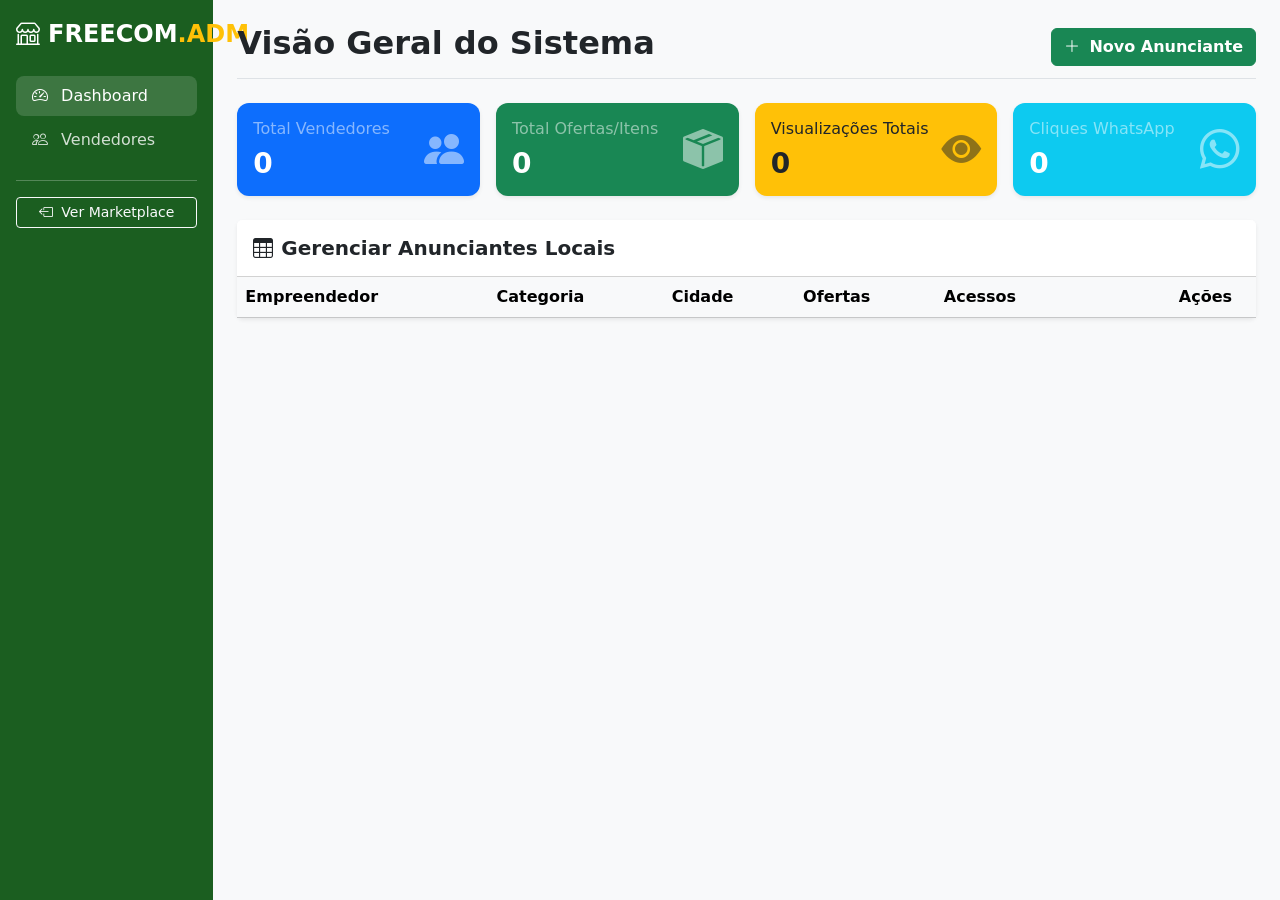
==== dashboard.html @ f9a30d29 "Add files via upload" ====
<!DOCTYPE html>
<html lang="pt-BR">
<head>
  <meta charset="UTF-8">
  <meta name="viewport" content="width=device-width, initial-scale=1.0">
  <title>FREECOM.COM - Painel Administrativo</title>
  <link href="https://cdn.jsdelivr.net/npm/bootstrap@5.3.0/dist/css/bootstrap.min.css" rel="stylesheet">
  <link rel="stylesheet" href="https://cdn.jsdelivr.net/npm/bootstrap-icons@1.11.1/font/bootstrap-icons.css">
  <style>
    :root { --primary-color: #2e7d32; }
    body { min-height: 100vh; background-color: #f8f9fa; }
    .sidebar { min-height: 100vh; background-color: #1b5e20; color: white; }
    .sidebar .nav-link { color: rgba(255,255,255,0.8); border-radius: 8px; margin-bottom: 4px; }
    .sidebar .nav-link:hover, .sidebar .nav-link.active { color: white; background-color: rgba(255,255,255,0.15); }
    .stat-card { border: none; border-radius: 12px; transition: transform 0.2s; }
    .stat-card:hover { transform: translateY(-3px); }
  </style>
</head>
<body>

  <div class="container-fluid">
    <div class="row">
      <!-- Sidebar -->
      <nav class="col-md-3 col-lg-2 d-md-block sidebar collapse p-3">
        <a href="../index.html" class="d-flex align-items-center mb-4 text-white text-decoration-none fs-4 fw-bold">
          <i class="bi bi-shop me-2"></i> FREECOM<span class="text-warning">.ADM</span>
        </a>
        <ul class="nav nav-pills flex-column mb-auto">
          <li class="nav-item">
            <a href="#" class="nav-link active"><i class="bi bi-speedometer2 me-2"></i> Dashboard</a>
          </li>
          <li>
            <a href="#vendedoresSection" class="nav-link"><i class="bi bi-people me-2"></i> Vendedores</a>
          </li>
        </ul>
        <hr>
        <a href="../index.html" class="btn btn-outline-light w-100 btn-sm"><i class="bi bi-box-arrow-left me-1"></i> Ver Marketplace</a>
      </nav>

      <!-- Conteúdo Principal -->
      <main class="col-md-9 ms-sm-auto col-lg-10 px-md-4 py-4">
        <div class="d-flex justify-content-between flex-wrap flex-md-nowrap align-items-center pb-2 mb-4 border-bottom">
          <h1 class="h2 text-dark fw-bold">Visão Geral do Sistema</h1>
          <button class="btn btn-success fw-bold" onclick="abrirModalVendedor()"><i class="bi bi-plus-lg me-1"></i> Novo Anunciante</button>
        </div>

        <!-- Cards de Estatísticas -->
        <div class="row g-3 mb-4">
          <div class="col-12 col-sm-6 col-xl-3">
            <div class="card stat-card bg-primary text-white p-3 shadow-sm">
              <div class="d-flex justify-content-between align-items-center">
                <div>
                  <h6 class="text-white-50">Total Vendedores</h6>
                  <h3 class="fw-bold mb-0" id="dashTotalVendedores">0</h3>
                </div>
                <i class="bi bi-people-fill fs-1 opacity-50"></i>
              </div>
            </div>
          </div>

          <div class="col-12 col-sm-6 col-xl-3">
            <div class="card stat-card bg-success text-white p-3 shadow-sm">
              <div class="d-flex justify-content-between align-items-center">
                <div>
                  <h6 class="text-white-50">Total Ofertas/Itens</h6>
                  <h3 class="fw-bold mb-0" id="dashTotalItens">0</h3>
                </div>
                <i class="bi bi-box-seam-fill fs-1 opacity-50"></i>
              </div>
            </div>
          </div>

          <div class="col-12 col-sm-6 col-xl-3">
            <div class="card stat-card bg-warning text-dark p-3 shadow-sm">
              <div class="d-flex justify-content-between align-items-center">
                <div>
                  <h6 class="text-dark-50">Visualizações Totais</h6>
                  <h3 class="fw-bold mb-0" id="dashTotalAcessos">0</h3>
                </div>
                <i class="bi bi-eye-fill fs-1 opacity-50"></i>
              </div>
            </div>
          </div>

          <div class="col-12 col-sm-6 col-xl-3">
            <div class="card stat-card bg-info text-white p-3 shadow-sm">
              <div class="d-flex justify-content-between align-items-center">
                <div>
                  <h6 class="text-white-50">Cliques WhatsApp</h6>
                  <h3 class="fw-bold mb-0" id="dashTotalWhats">0</h3>
                </div>
                <i class="bi bi-whatsapp fs-1 opacity-50"></i>
              </div>
            </div>
          </div>
        </div>

        <!-- Tabela CRUD de Vendedores -->
        <div class="card border-0 shadow-sm mb-4" id="vendedoresSection">
          <div class="card-header bg-white py-3">
            <h5 class="fw-bold mb-0 text-dark"><i class="bi bi-table me-2"></i>Gerenciar Anunciantes Locais</h5>
          </div>
          <div class="card-body p-0">
            <div class="table-responsive">
              <table class="table table-striped align-middle mb-0">
                <thead class="table-light">
                  <tr>
                    <th>Empreendedor</th>
                    <th>Categoria</th>
                    <th>Cidade</th>
                    <th>Ofertas</th>
                    <th>Acessos</th>
                    <th class="text-end px-4">Ações</th>
                  </tr>
                </thead>
                <tbody id="tabelaAdminVendedores">
                  <!-- Injetado por JS -->
                </tbody>
              </table>
            </div>
          </div>
        </div>
      </main>
    </div>
  </div>

  <!-- Modal Cadastro/Edição de Vendedor -->
  <div class="modal fade" id="modalVendedor" tabindex="-1">
    <div class="modal-dialog modal-lg">
      <div class="modal-content">
        <div class="modal-header bg-success text-white">
          <h5 class="modal-title fw-bold" id="modalVendedorTitle">Cadastrar Anunciante</h5>
          <button type="button" class="btn-close btn-close-white" data-bs-dismiss="modal"></button>
        </div>
        <div class="modal-body">
          <form id="formVendedor">
            <input type="hidden" id="vendedorId">
            <div class="row g-3">
              <div class="col-md-6">
                <label class="form-label fw-semibold">Nome Completo / Estabelecimento</label>
                <input type="text" id="inputNome" class="form-control" required placeholder="Ex: Dona Maria - Cucas">
              </div>
              <div class="col-md-6">
                <label class="form-label fw-semibold">Categoria</label>
                <select id="selectCategoria" class="form-select" required>
                  <option value="Padaria Artesanal">Padaria Artesanal</option>
                  <option value="Produtos Coloniais">Produtos Coloniais</option>
                  <option value="Serviços">Serviços</option>
                  <option value="Alimentação">Alimentação</option>
                </select>
              </div>
              <div class="col-md-6">
                <label class="form-label fw-semibold">Cidade/Região</label>
                <input type="text" id="inputCidade" class="form-control" required value="Igrejinha">
              </div>
              <div class="col-md-6">
                <label class="form-label fw-semibold">WhatsApp (somente números)</label>
                <input type="text" id="inputWhatsapp" class="form-control" required placeholder="5551999999999">
              </div>
              <div class="col-12">
                <label class="form-label fw-semibold">URL da Foto de Perfil</label>
                <input type="url" id="inputFoto" class="form-control" required placeholder="https://exemplo.com/foto.jpg">
              </div>
              <div class="col-12">
                <label class="form-label fw-semibold">História Pessoal / Origem do Negócio</label>
                <textarea id="inputHistoria" class="form-control" rows="3" required placeholder="Conte a trajetória do vendedor..."></textarea>
              </div>
            </div>
          </form>
        </div>
        <div class="modal-footer">
          <button type="button" class="btn btn-secondary" data-bs-dismiss="modal">Cancelar</button>
          <button type="button" class="btn btn-success fw-bold" onclick="salvarVendedor()">Salvar Registro</button>
        </div>
      </div>
    </div>
  </div>

  <!-- Scripts -->
  <script src="../js/data.js"></script>
  <script src="https://cdn.jsdelivr.net/npm/bootstrap@5.3.0/dist/js/bootstrap.bundle.min.js"></script>
  <script>
    let bsModal = null;

    function atualizarDashboard() {
      const lista = getAnunciantes();

      const totalVendedores = lista.length;
      const totalItens = lista.reduce((acc, curr) => acc + (curr.itens ? curr.itens.length : 0), 0);
      const totalAcessos = lista.reduce((acc, curr) => acc + (curr.estatisticas ? curr.estatisticas.acessos : 0), 0);
      const totalWhats = lista.reduce((acc, curr) => acc + (curr.estatisticas ? curr.estatisticas.cliquesWhatsapp : 0), 0);

      document.getElementById('dashTotalVendedores').innerText = totalVendedores;
      document.getElementById('dashTotalItens').innerText = totalItens;
      document.getElementById('dashTotalAcessos').innerText = totalAcessos;
      document.getElementById('dashTotalWhats').innerText = totalWhats;

      // Renderizar Tabela Admin
      const tabela = document.getElementById('tabelaAdminVendedores');
      tabela.innerHTML = '';

      lista.forEach(item => {
        tabela.innerHTML += `
          <tr>
            <td>
              <div class="d-flex align-items-center">
                <img src="${item.foto}" class="rounded-circle me-2" style="width:40px; height:40px; object-fit:cover;">
                <span class="fw-semibold">${item.nome}</span>
              </div>
            </td>
            <td><span class="badge bg-light text-dark border">${item.categoria}</span></td>
            <td>${item.cidade}</td>
            <td><span class="badge bg-secondary">${item.itens.length} ofertas</span></td>
            <td>${item.estatisticas.acessos}</td>
            <td class="text-end px-4">
              <a href="../pages/vendedor.html?id=${item.id}" target="_blank" class="btn btn-sm btn-outline-secondary me-1"><i class="bi bi-eye"></i></a>
              <button class="btn btn-sm btn-outline-primary me-1" onclick="editarVendedor('${item.id}')"><i class="bi bi-pencil"></i></button>
              <button class="btn btn-sm btn-outline-danger" onclick="excluirVendedor('${item.id}')"><i class="bi bi-trash"></i></button>
            </td>
          </tr>
        `;
      });
    }

    function abrirModalVendedor() {
      document.getElementById('formVendedor').reset();
      document.getElementById('vendedorId').value = '';
      document.getElementById('modalVendedorTitle').innerText = 'Cadastrar Anunciante';
      bsModal.show();
    }

    function editarVendedor(id) {
      const lista = getAnunciantes();
      const item = lista.find(v => v.id === id);
      if (!item) return;

      document.getElementById('vendedorId').value = item.id;
      document.getElementById('inputNome').value = item.nome;
      document.getElementById('selectCategoria').value = item.categoria;
      document.getElementById('inputCidade').value = item.cidade;
      document.getElementById('inputWhatsapp').value = item.whatsapp;
      document.getElementById('inputFoto').value = item.foto;
      document.getElementById('inputHistoria').value = item.historia;

      document.getElementById('modalVendedorTitle').innerText = 'Editar Anunciante';
      bsModal.show();
    }

    function salvarVendedor() {
      const id = document.getElementById('vendedorId').value;
      const nome = document.getElementById('inputNome').value;
      const categoria = document.getElementById('selectCategoria').value;
      const cidade = document.getElementById('inputCidade').value;
      const whatsapp = document.getElementById('inputWhatsapp').value;
      const foto = document.getElementById('inputFoto').value;
      const historia = document.getElementById('inputHistoria').value;

      if (!nome || !whatsapp || !foto || !historia) {
        alert('Por favor, preencha todos os campos obrigatórios!');
        return;
      }

      let lista = getAnunciantes();

      if (id) {
        // Update
        const index = lista.findIndex(v => v.id === id);
        if (index !== -1) {
          lista[index].nome = nome;
          lista[index].categoria = categoria;
          lista[index].cidade = cidade;
          lista[index].whatsapp = whatsapp;
          lista[index].foto = foto;
          lista[index].historia = historia;
        }
      } else {
        // Create
        const novoId = nome.toLowerCase().replace(/[^a-z0-9]/g, '-');
        const novoVendedor = {
          id: novoId,
          nome,
          categoria,
          tipo: categoria === 'Serviços' ? 'servico' : 'produto',
          cidade,
          whatsapp,
          foto,
          historia,
          estatisticas: { acessos: 0, cliquesWhatsapp: 0, favoritos: 0 },
          itens: []
        };
        lista.push(novoVendedor);
      }

      saveAnunciantes(lista);
      bsModal.hide();
      atualizarDashboard();
    }

    function excluirVendedor(id) {
      if (confirm('Tem certeza que deseja excluir este anunciante?')) {
        let lista = getAnunciantes();
        lista = lista.filter(v => v.id !== id);
        saveAnunciantes(lista);
        atualizarDashboard();
      }
    }

    document.addEventListener('DOMContentLoaded', () => {
      bsModal = new bootstrap.Modal(document.getElementById('modalVendedor'));
      atualizarDashboard();
    });
  </script>
</body>
</html>
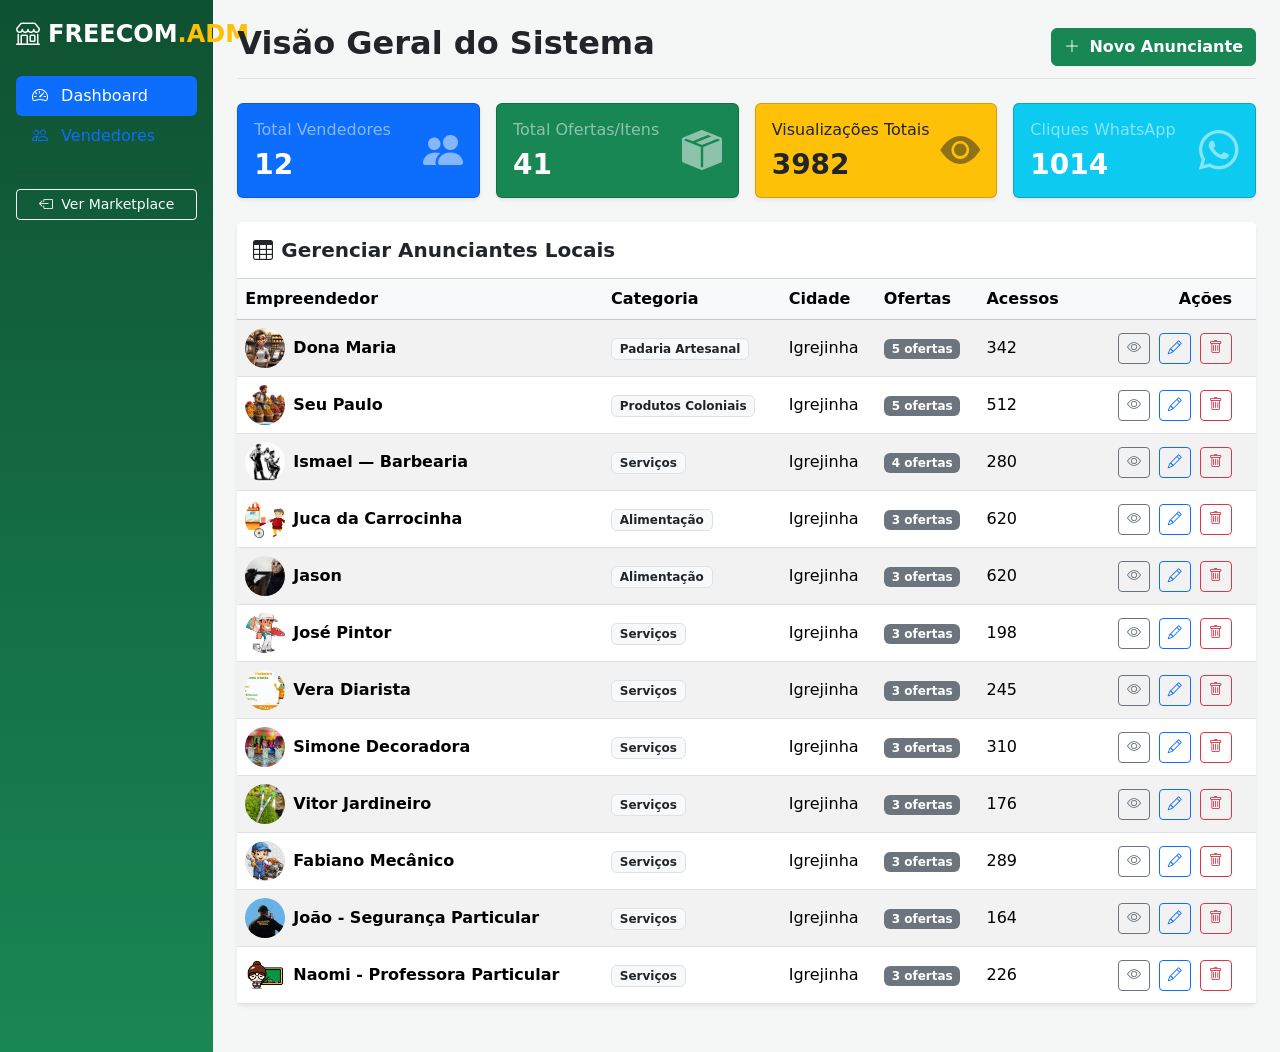
==== commit d740d3f7: "Atualiza site FREECOM" ====
--- a/dashboard.html
+++ b/dashboard.html
@@ -6,15 +6,8 @@
   <title>FREECOM.COM - Painel Administrativo</title>
   <link href="https://cdn.jsdelivr.net/npm/bootstrap@5.3.0/dist/css/bootstrap.min.css" rel="stylesheet">
   <link rel="stylesheet" href="https://cdn.jsdelivr.net/npm/bootstrap-icons@1.11.1/font/bootstrap-icons.css">
-  <style>
-    :root { --primary-color: #2e7d32; }
-    body { min-height: 100vh; background-color: #f8f9fa; }
-    .sidebar { min-height: 100vh; background-color: #1b5e20; color: white; }
-    .sidebar .nav-link { color: rgba(255,255,255,0.8); border-radius: 8px; margin-bottom: 4px; }
-    .sidebar .nav-link:hover, .sidebar .nav-link.active { color: white; background-color: rgba(255,255,255,0.15); }
-    .stat-card { border: none; border-radius: 12px; transition: transform 0.2s; }
-    .stat-card:hover { transform: translateY(-3px); }
-  </style>
+  <!-- Estilos Personalizados -->
+  <link rel="stylesheet" href="style.css">
 </head>
 <body>
 
@@ -22,19 +15,19 @@
     <div class="row">
       <!-- Sidebar -->
       <nav class="col-md-3 col-lg-2 d-md-block sidebar collapse p-3">
-        <a href="../index.html" class="d-flex align-items-center mb-4 text-white text-decoration-none fs-4 fw-bold">
+        <a href="index.html" class="d-flex align-items-center mb-4 text-white text-decoration-none fs-4 fw-bold">
           <i class="bi bi-shop me-2"></i> FREECOM<span class="text-warning">.ADM</span>
         </a>
         <ul class="nav nav-pills flex-column mb-auto">
           <li class="nav-item">
-            <a href="#" class="nav-link active"><i class="bi bi-speedometer2 me-2"></i> Dashboard</a>
+            <a href="dashboard.html" class="nav-link active"><i class="bi bi-speedometer2 me-2"></i> Dashboard</a>
           </li>
           <li>
             <a href="#vendedoresSection" class="nav-link"><i class="bi bi-people me-2"></i> Vendedores</a>
           </li>
         </ul>
         <hr>
-        <a href="../index.html" class="btn btn-outline-light w-100 btn-sm"><i class="bi bi-box-arrow-left me-1"></i> Ver Marketplace</a>
+        <a href="index.html" class="btn btn-outline-light w-100 btn-sm"><i class="bi bi-box-arrow-left me-1"></i> Ver Marketplace</a>
       </nav>
 
       <!-- Conteúdo Principal -->
@@ -124,7 +117,7 @@
     </div>
   </div>
 
-  <!-- Modal Cadastro/Edição de Vendedor -->
+  <!-- Modal Cadastro/Edição -->
   <div class="modal fade" id="modalVendedor" tabindex="-1">
     <div class="modal-dialog modal-lg">
       <div class="modal-content">
@@ -177,7 +170,7 @@
   </div>
 
   <!-- Scripts -->
-  <script src="../js/data.js"></script>
+  <script src="data.js"></script>
   <script src="https://cdn.jsdelivr.net/npm/bootstrap@5.3.0/dist/js/bootstrap.bundle.min.js"></script>
   <script>
     let bsModal = null;
@@ -195,7 +188,6 @@
       document.getElementById('dashTotalAcessos').innerText = totalAcessos;
       document.getElementById('dashTotalWhats').innerText = totalWhats;
 
-      // Renderizar Tabela Admin
       const tabela = document.getElementById('tabelaAdminVendedores');
       tabela.innerHTML = '';
 
@@ -213,7 +205,7 @@
             <td><span class="badge bg-secondary">${item.itens.length} ofertas</span></td>
             <td>${item.estatisticas.acessos}</td>
             <td class="text-end px-4">
-              <a href="../pages/vendedor.html?id=${item.id}" target="_blank" class="btn btn-sm btn-outline-secondary me-1"><i class="bi bi-eye"></i></a>
+              <a href="vendedor.html?id=${item.id}" target="_blank" class="btn btn-sm btn-outline-secondary me-1"><i class="bi bi-eye"></i></a>
               <button class="btn btn-sm btn-outline-primary me-1" onclick="editarVendedor('${item.id}')"><i class="bi bi-pencil"></i></button>
               <button class="btn btn-sm btn-outline-danger" onclick="excluirVendedor('${item.id}')"><i class="bi bi-trash"></i></button>
             </td>
@@ -263,7 +255,6 @@
       let lista = getAnunciantes();
 
       if (id) {
-        // Update
         const index = lista.findIndex(v => v.id === id);
         if (index !== -1) {
           lista[index].nome = nome;
@@ -274,7 +265,6 @@
           lista[index].historia = historia;
         }
       } else {
-        // Create
         const novoId = nome.toLowerCase().replace(/[^a-z0-9]/g, '-');
         const novoVendedor = {
           id: novoId,
--- a/style.css
+++ b/style.css
@@ -0,0 +1,87 @@
+/* Variáveis de Cores e Fundos */
+:root {
+  --freecom-primary: #198754;
+  --freecom-dark: #0f5132;
+  --freecom-light-bg: #f4f7f6; /* Fundo geral mais suave e limpo */
+  --freecom-card-bg: #ffffff;
+}
+
+/* Fundo geral das páginas */
+body.home-page, body {
+  background-color: var(--freecom-light-bg) !important;
+  color: #333333;
+}
+
+/* Navbar personalizada */
+.bg-freecom {
+  background: linear-gradient(135deg, #0f5132, #198754) !important;
+}
+
+/* Hero Banner com fundo mais atraente e elegante */
+.hero-banner {
+  background: linear-gradient(135deg, #e8f5e9 0%, #c8e6c9 100%);
+  border-radius: 1rem;
+  border: 1px solid #a3d9a5;
+  color: #0b3d20;
+}
+
+/* Estilização dos Cards para dar profundidade */
+.card-announcer {
+  background-color: var(--freecom-card-bg);
+  border: none;
+  transition: transform 0.2s ease, box-shadow 0.2s ease;
+}
+
+.card-announcer:hover {
+  transform: translateY(-4px);
+  box-shadow: 0 .5rem 1rem rgba(0,0,0,.1) !important;
+}
+
+/* Avatar do Vendedor */
+.avatar-img {
+  width: 80px;
+  height: 80px;
+  border-radius: 50%;
+  object-fit: cover;
+  border: 3px solid #ffffff;
+  margin-top: -40px;
+  background-color: #fff;
+}
+
+/* Rodapé */
+footer.bg-dark {
+  background-color: #1a1e21 !important;
+}
+
+.profile-cover {
+  min-height: 120px;
+  background: linear-gradient(135deg, #0f5132, #56ab2f);
+}
+
+.profile-avatar {
+  width: 132px;
+  height: 132px;
+  margin-top: -66px;
+  border: 4px solid #fff;
+  border-radius: 50%;
+  object-fit: cover;
+  background-color: #fff;
+}
+
+.btn-whatsapp {
+  background-color: #25d366;
+  border-color: #25d366;
+  color: #fff;
+}
+
+.btn-whatsapp:hover,
+.btn-whatsapp:focus {
+  background-color: #1da851;
+  border-color: #1da851;
+  color: #fff;
+}
+
+.sidebar {
+  min-height: 100vh;
+  background: linear-gradient(180deg, #0f5132, #198754);
+}
